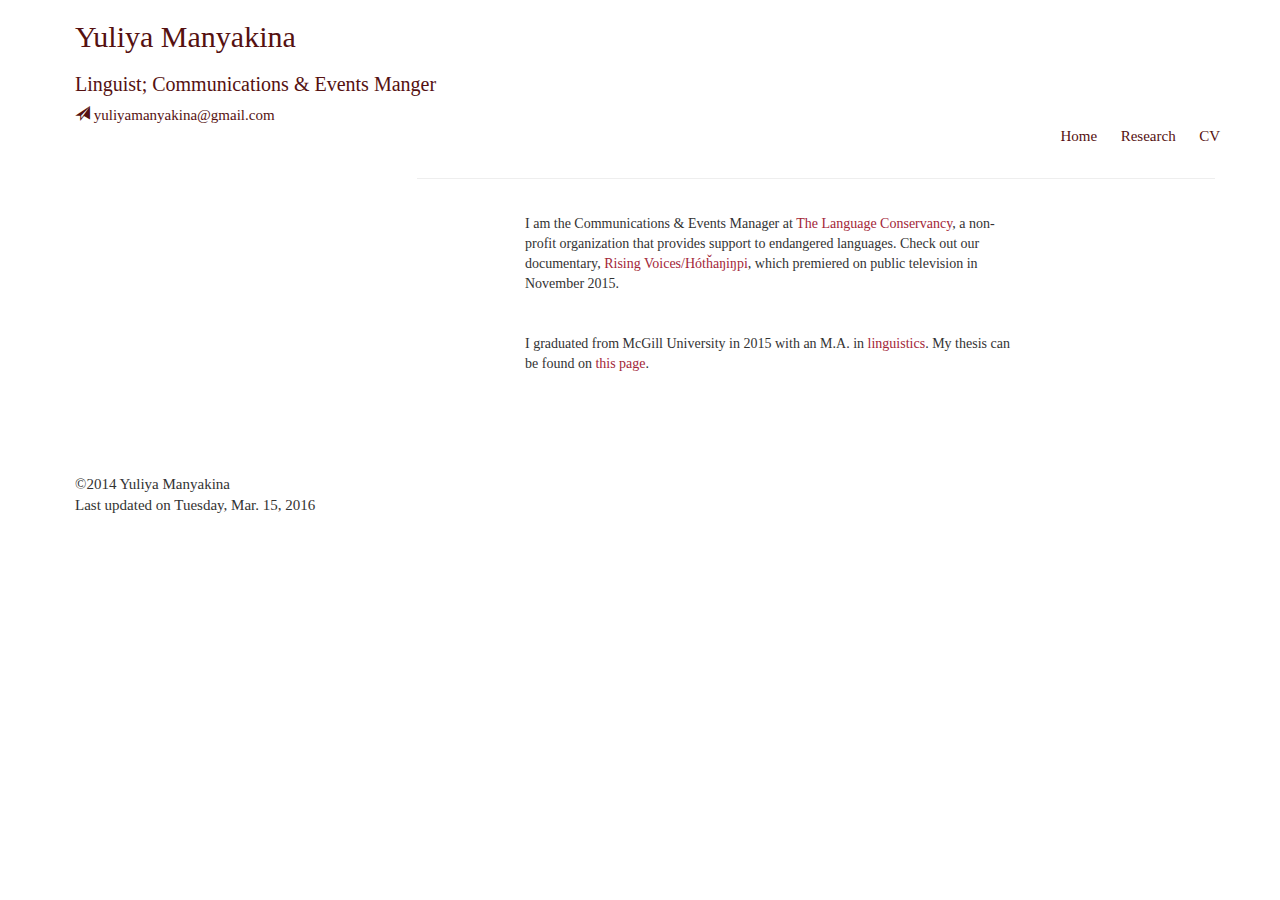
==== index.html @ f23283de "updating header" ====
<!DOCTYPE html>
<html>
  <head>
  	<link href="font.css" rel="stylesheet">
  	<link href="bootstrap/css/bootstrap.css" rel="stylesheet">
    <link href="main.css" rel="stylesheet">
    <meta name="viewport" content="width=device-width, initial-scale=1">
    
<script>
  (function(i,s,o,g,r,a,m){i['GoogleAnalyticsObject']=r;i[r]=i[r]||function(){
  (i[r].q=i[r].q||[]).push(arguments)},i[r].l=1*new Date();a=s.createElement(o),
  m=s.getElementsByTagName(o)[0];a.async=1;a.src=g;m.parentNode.insertBefore(a,m)
  })(window,document,'script','//www.google-analytics.com/analytics.js','ga');

  ga('create', 'UA-52968437-1', 'auto');
  ga('send', 'pageview');


</script>

 <script>!function(d,s,id){var js,fjs=d.getElementsByTagName(s)[0],p=/^http:/.test(d.location)?'http':'https';if(!d.getElementById(id)){js=d.createElement(s);js.id=id;js.src=p+"://platform.twitter.com/widgets.js";fjs.parentNode.insertBefore(js,fjs);}}(document,"script","twitter-wjs");</script>

  </head>

  <body>

    <div id="wrap">

      <header>
     

        <div class="title">
          <div class="container">
            <a href="index.html"><h1>Yuliya Manyakina</h1></a>
            <h2>Linguist; Communications & Events Manger </h2>
            <a href="mailto:yuliyamanyakina@gmail.com" target="_blank">
              <span class="glyphicon glyphicon-send"></span> yuliyamanyakina@gmail.com
            </a>
      


            <div class="nav">
              <div class="container">
                <ul class="pull-right">
                  <li><a href="index.html">Home</a></li>
                  <li><a href="research.html">Research</a></li>
                  <li><a href="cv.html">CV</a></li>
                  <!-- <li><a href="contact.html">Contact</a><li> -->
                </ul>
              </div>
            </div>

                     <hr style="float: right; width: 70%"/>


           </div>


         </div>


      
      </header>



  
  

      <div id="main">

    

   <div class="description">

         
        <!-- <img src="YM.jpg" alt="My photo" class="img-circle" align="left"> -->

        <div class="container-fluid">

        <p class="text-left">I am the Communications & Events Manager at <a href="http://www.languageconservancy.org/">The Language Conservancy</a>, a non-profit organization that provides support to endangered languages. 

        Check out our documentary, <a href="http://risingvoicesfilm.com/">Rising Voices/H&oacute;t&#543;a&#331;i&#331;pi</a>, which premiered on public television in November 2015.  

        <br></br><br>I graduated from McGill University in 2015 with an M.A. in <a href="http://www.mcgill.ca/linguistics/">linguistics</a>. My thesis can be found on <a href="cv.html">this page</a>.</br>


        </p>

        <!-- <div class="twitter-timeline"> -->
            <!-- <div class="container" align="right" position="fixed"> -->
          
                 <!-- <a class="twitter-timeline" href="https://twitter.com/YuliyaManyakina" data-widget-id="605186826022744065">Tweets by @YuliyaManyakina  -->
                         
                 <!-- </a> -->


            <!-- </div> -->
          <!-- </div>         -->
            
                  
          
        
        </div>
        

         
   </div>



</div>
</div>


    

    <div class="footer">
    	<div class="container">
    	  <footer id="site footer">&#169;2014 Yuliya Manyakina <br> Last updated on Tuesday, Mar. 15, 2016</footer>
    	</div>
    </div>



  </body>
</html>
---- main.css ----
html{
	 height: 100%;
}

body {
    height: 100%;
	font-family: "Lato Light", "Lato";
	padding-left: 10px;
}

iframe[id^='twitter-widget-']{ width:240px !important;}

.wrap {min-height: 100%;
}

.main {overflow: auto;
	padding-bottom: 10px;
	}  /* must be same height as the footer */

.footer {position: relative;
	margin-top: -10px; /* negative value of footer height */
	height: 10px;
	clear:both;
    font-size: 15px;
    padding-top: 100px;
} 


.nav a {
  color: #5a5a5a;
  font-size: 19px;
  padding-top: 14px;
  padding-bottom: 14px;
  padding-left: 10px;
  padding-right: 10px;
}

.nav li {
    display: inline;
}

/*.twitter-timeline {*/
	/*position: fixed;*/
	/*right: 100px;*/
	/*top: 240px;*/

}

.tab{
	text-indent: 100px;
}

.title{
	padding-bottom: 15px;
	color: #551111;
}


.title h1{
	font-size: 30px;
	font-weight: 100;


}

.title h2{
	font-size: 20px;
	font-weight: 100;
}

.title a{
	font-size: 15px;
	color: #551111;
	text-decoration: none;
}




.description p{
   padding-left: 500px;
   word-wrap: break-word;
   width: 1000px;
}


.description img{
	height: 300px;
	position: relative;
	left: 100px;
}

.description p a{
	color: #A32638;
}

.description container-fluid{
	height: 300px;
}

.research p{
   word-wrap: break-word;
   width: 700px;
}

.research img{
	height: 250px;
	position: relative;

}

.research a{
	color: #A32638;
}

.cv p a {
	color: #A32638;
}

.contact iframe{
        width: 100%;
        height: 500px;
        margin-top: 10px; 
        margin-bottom: 10px;
        float: right;
      }
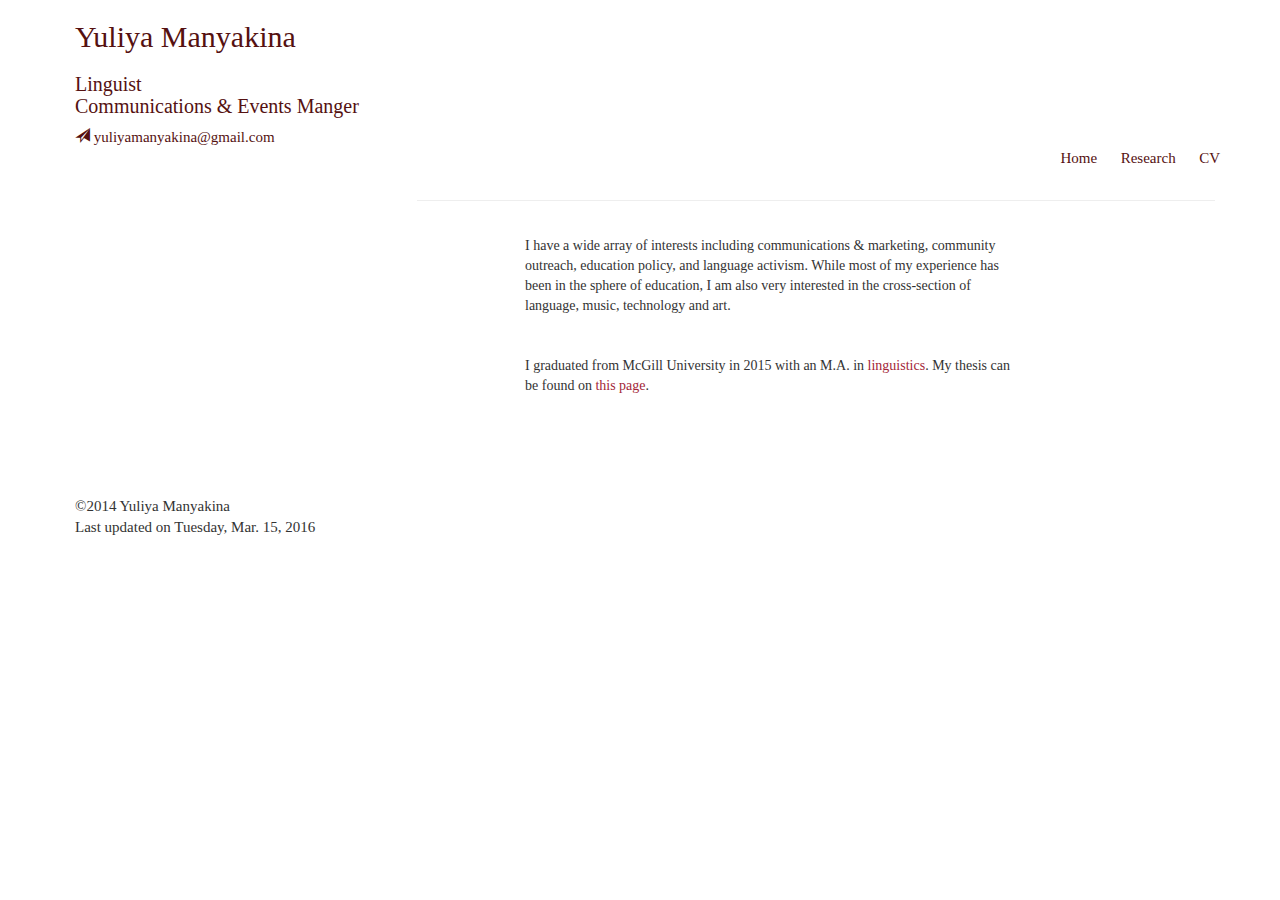
==== commit 54e9471f: "updating CV page" ====
--- a/index.html
+++ b/index.html
@@ -32,7 +32,7 @@
         <div class="title">
           <div class="container">
             <a href="index.html"><h1>Yuliya Manyakina</h1></a>
-            <h2>Linguist; Communications & Events Manger </h2>
+            <h2>Linguist <br> Communications & Events Manger </h2>
             <a href="mailto:yuliyamanyakina@gmail.com" target="_blank">
               <span class="glyphicon glyphicon-send"></span> yuliyamanyakina@gmail.com
             </a>
@@ -78,9 +78,7 @@
 
         <div class="container-fluid">
 
-        <p class="text-left">I am the Communications & Events Manager at <a href="http://www.languageconservancy.org/">The Language Conservancy</a>, a non-profit organization that provides support to endangered languages. 
-
-        Check out our documentary, <a href="http://risingvoicesfilm.com/">Rising Voices/H&oacute;t&#543;a&#331;i&#331;pi</a>, which premiered on public television in November 2015.  
+        <p class="text-left">I have a wide array of interests including communications & marketing, community outreach, education policy, and language activism. While most of my experience has been in the sphere of education, I am also very interested in the cross-section of language, music, technology and art. 
 
         <br></br><br>I graduated from McGill University in 2015 with an M.A. in <a href="http://www.mcgill.ca/linguistics/">linguistics</a>. My thesis can be found on <a href="cv.html">this page</a>.</br>
 
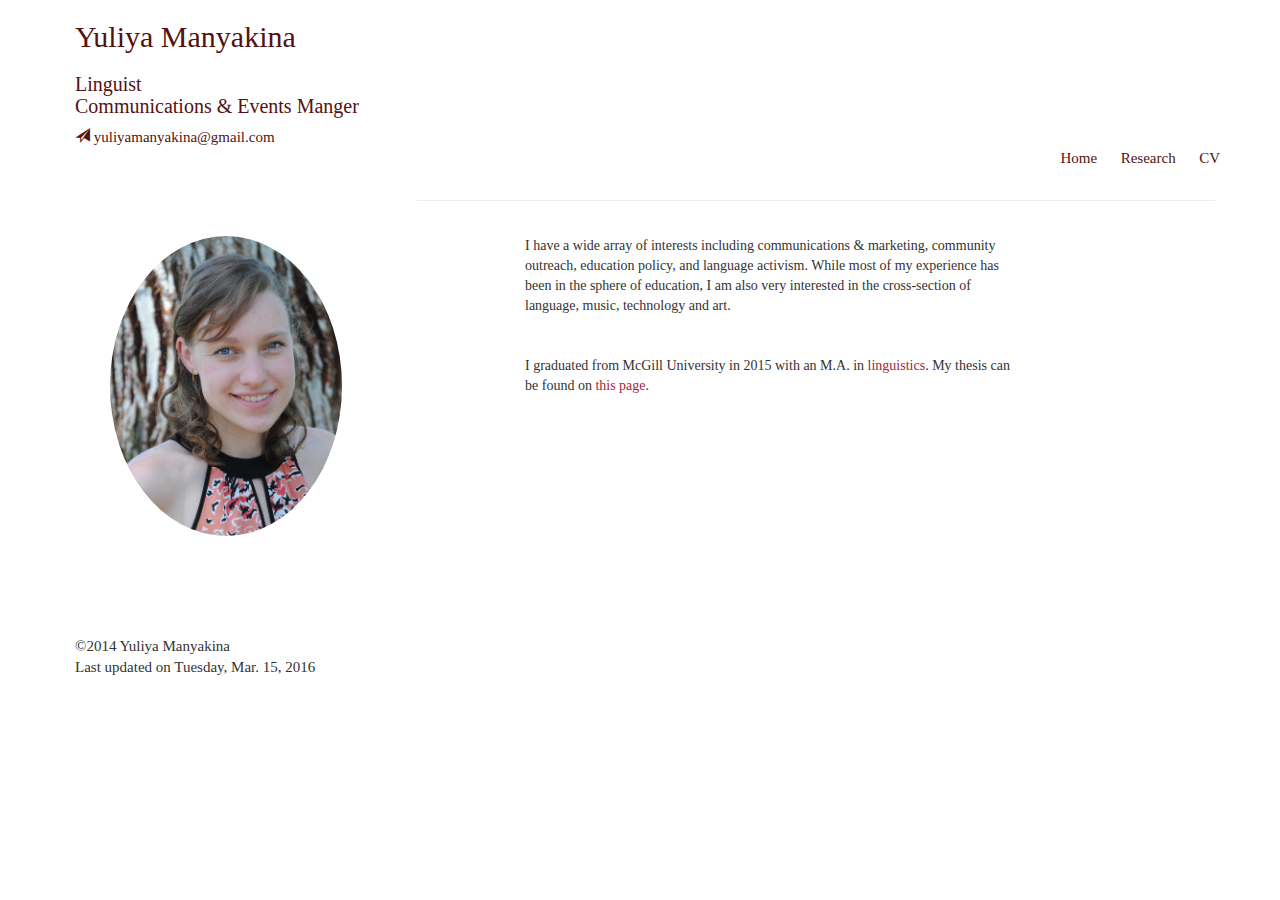
==== commit 11b2dc32: "changing CV page and adding back photo" ====
--- a/index.html
+++ b/index.html
@@ -74,7 +74,7 @@
    <div class="description">
 
          
-        <!-- <img src="YM.jpg" alt="My photo" class="img-circle" align="left"> -->
+        <img src="me.jpg" alt="My photo" class="img-circle" align="left">
 
         <div class="container-fluid">
 
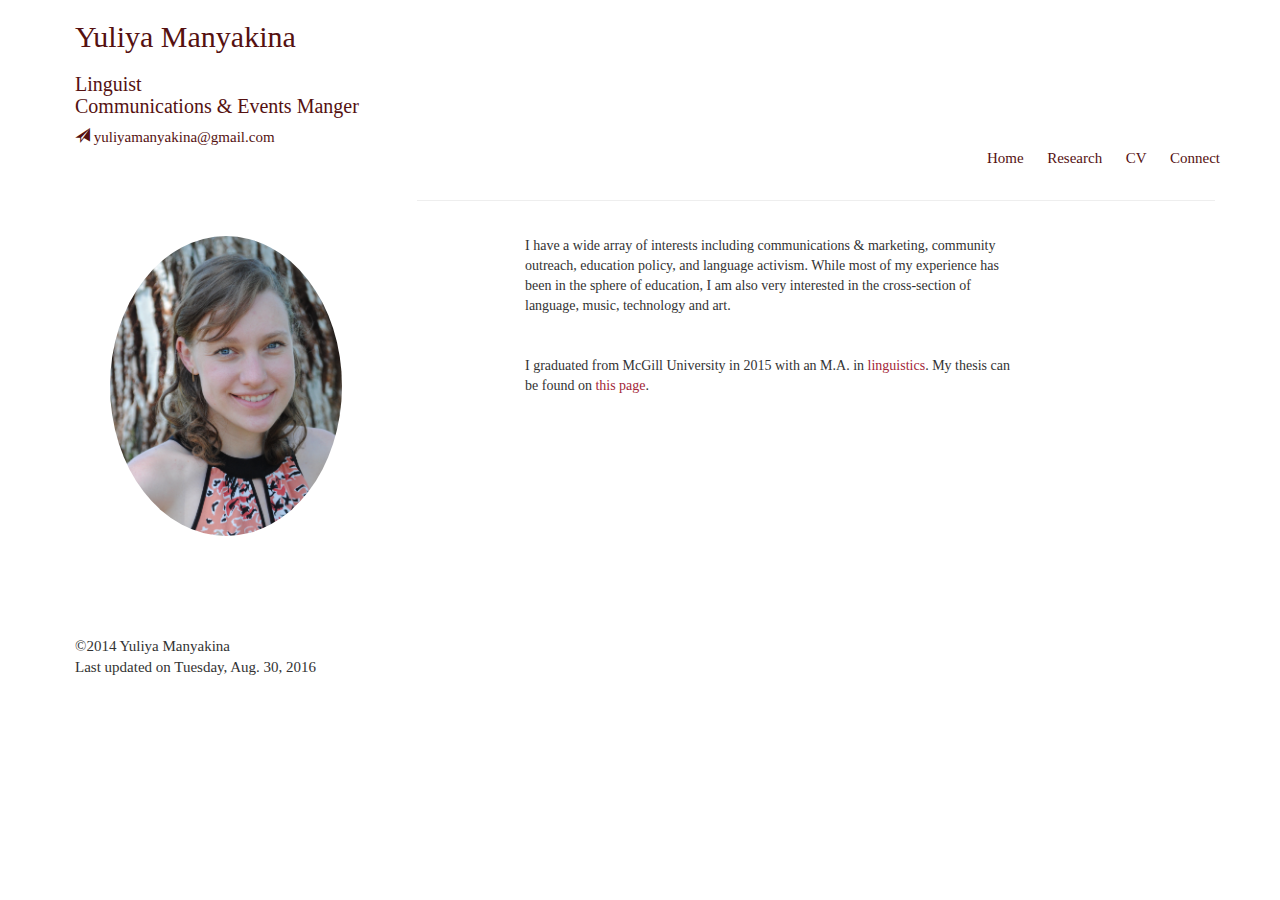
==== commit 35d59780: "editing contact page" ====
--- a/index.html
+++ b/index.html
@@ -45,7 +45,7 @@
                   <li><a href="index.html">Home</a></li>
                   <li><a href="research.html">Research</a></li>
                   <li><a href="cv.html">CV</a></li>
-                  <!-- <li><a href="contact.html">Contact</a><li> -->
+                  <li><a href="contact.html">Connect</a><li>
                 </ul>
               </div>
             </div>
@@ -115,7 +115,7 @@
 
     <div class="footer">
     	<div class="container">
-    	  <footer id="site footer">&#169;2014 Yuliya Manyakina <br> Last updated on Tuesday, Mar. 15, 2016</footer>
+    	  <footer id="site footer">&#169;2014 Yuliya Manyakina <br> Last updated on Tuesday, Aug. 30, 2016</footer>
     	</div>
     </div>
 
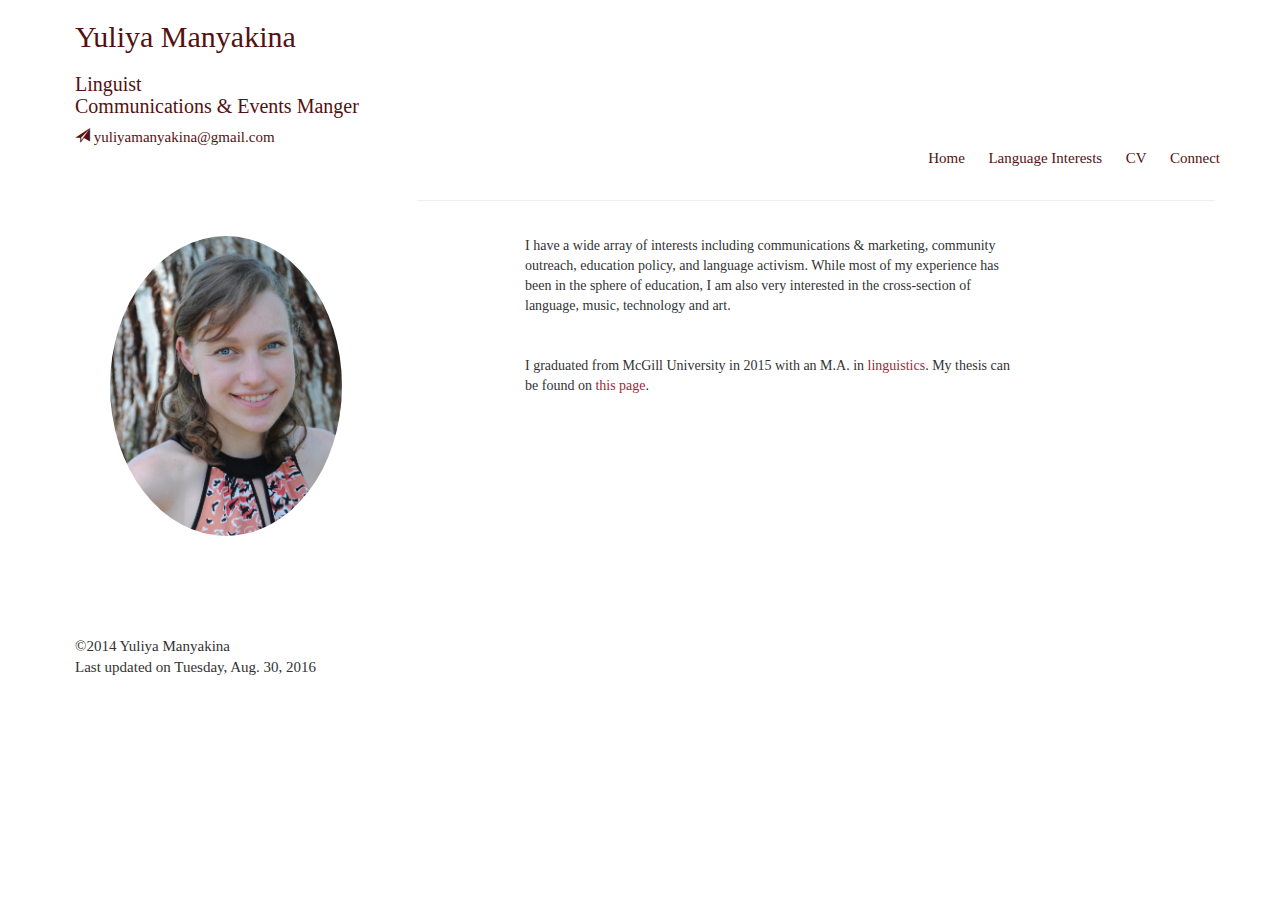
==== commit 90de81dc: "changing title of research page" ====
--- a/index.html
+++ b/index.html
@@ -43,7 +43,7 @@
               <div class="container">
                 <ul class="pull-right">
                   <li><a href="index.html">Home</a></li>
-                  <li><a href="research.html">Research</a></li>
+                  <li><a href="research.html">Language Interests</a></li>
                   <li><a href="cv.html">CV</a></li>
                   <li><a href="contact.html">Connect</a><li>
                 </ul>
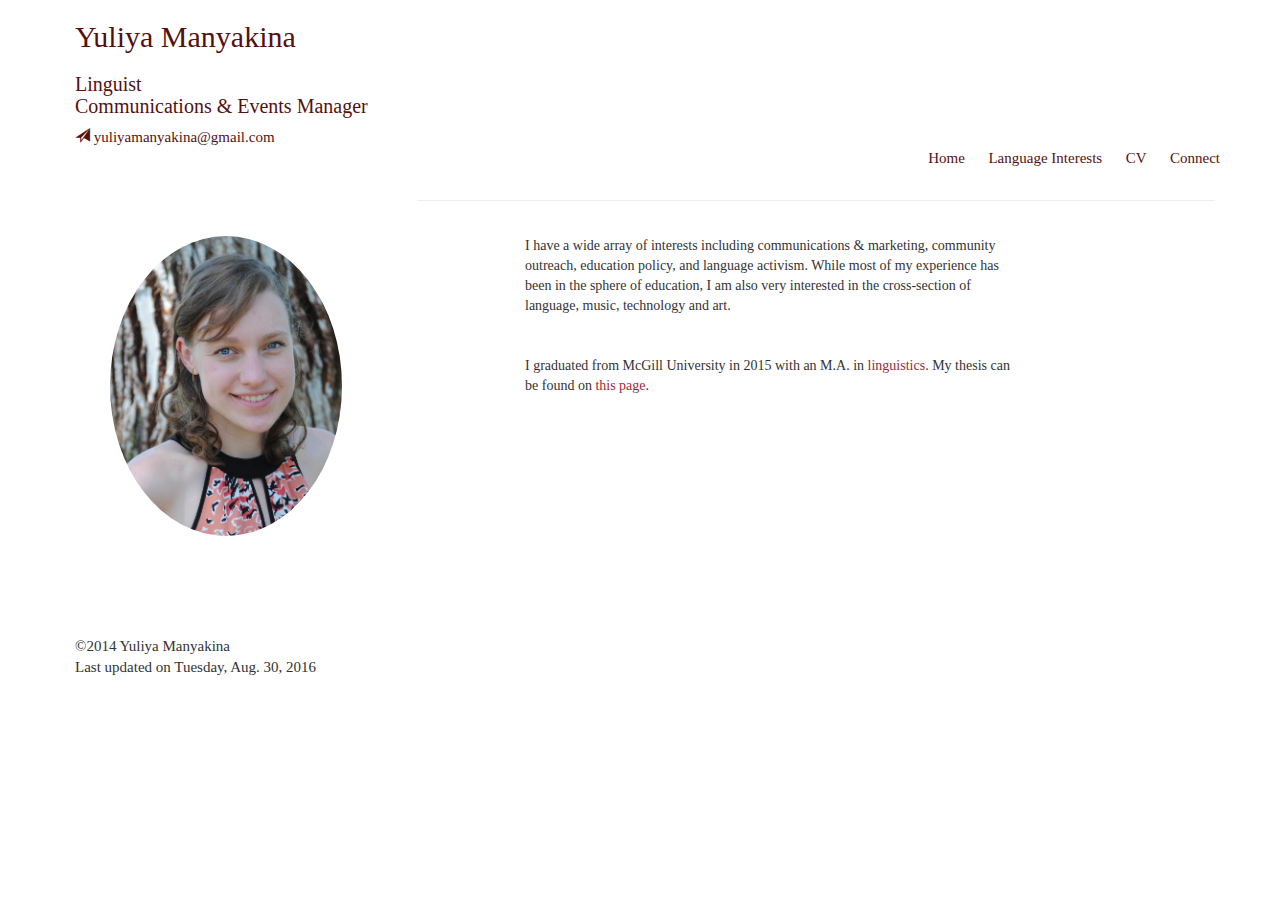
==== commit 13b987c4: "fixed spelling mistake" ====
--- a/index.html
+++ b/index.html
@@ -32,7 +32,7 @@
         <div class="title">
           <div class="container">
             <a href="index.html"><h1>Yuliya Manyakina</h1></a>
-            <h2>Linguist <br> Communications & Events Manger </h2>
+            <h2>Linguist <br> Communications & Events Manager </h2>
             <a href="mailto:yuliyamanyakina@gmail.com" target="_blank">
               <span class="glyphicon glyphicon-send"></span> yuliyamanyakina@gmail.com
             </a>
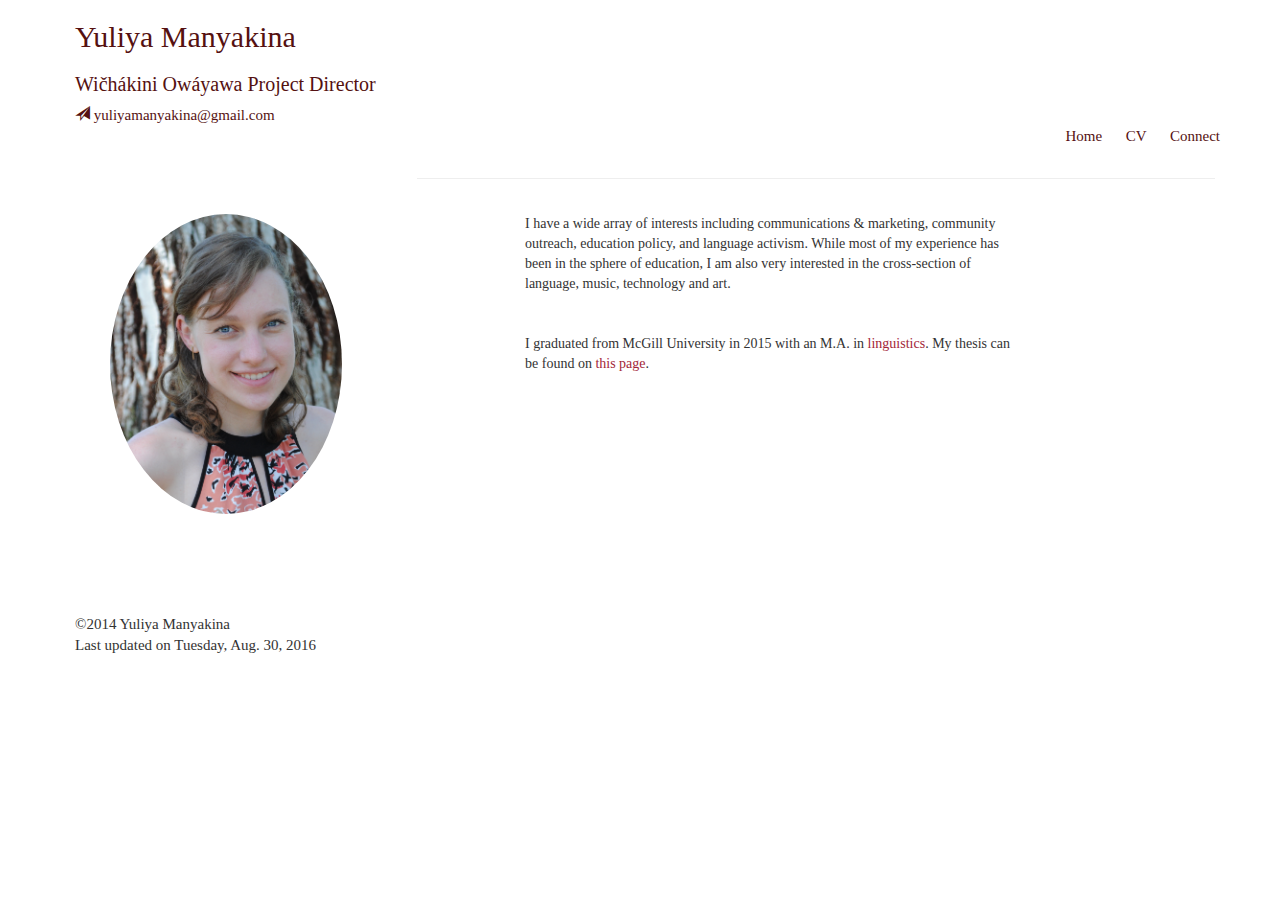
==== commit ee3c98f9: "updates" ====
--- a/index.html
+++ b/index.html
@@ -32,7 +32,7 @@
         <div class="title">
           <div class="container">
             <a href="index.html"><h1>Yuliya Manyakina</h1></a>
-            <h2>Linguist <br> Communications & Events Manager </h2>
+            <h2>Wičhákini Owáyawa Project Director </h2>
             <a href="mailto:yuliyamanyakina@gmail.com" target="_blank">
               <span class="glyphicon glyphicon-send"></span> yuliyamanyakina@gmail.com
             </a>
@@ -43,7 +43,7 @@
               <div class="container">
                 <ul class="pull-right">
                   <li><a href="index.html">Home</a></li>
-                  <li><a href="research.html">Language Interests</a></li>
+                  <!-- <li><a href="research.html">Language Interests</a></li> -->
                   <li><a href="cv.html">CV</a></li>
                   <li><a href="contact.html">Connect</a><li>
                 </ul>
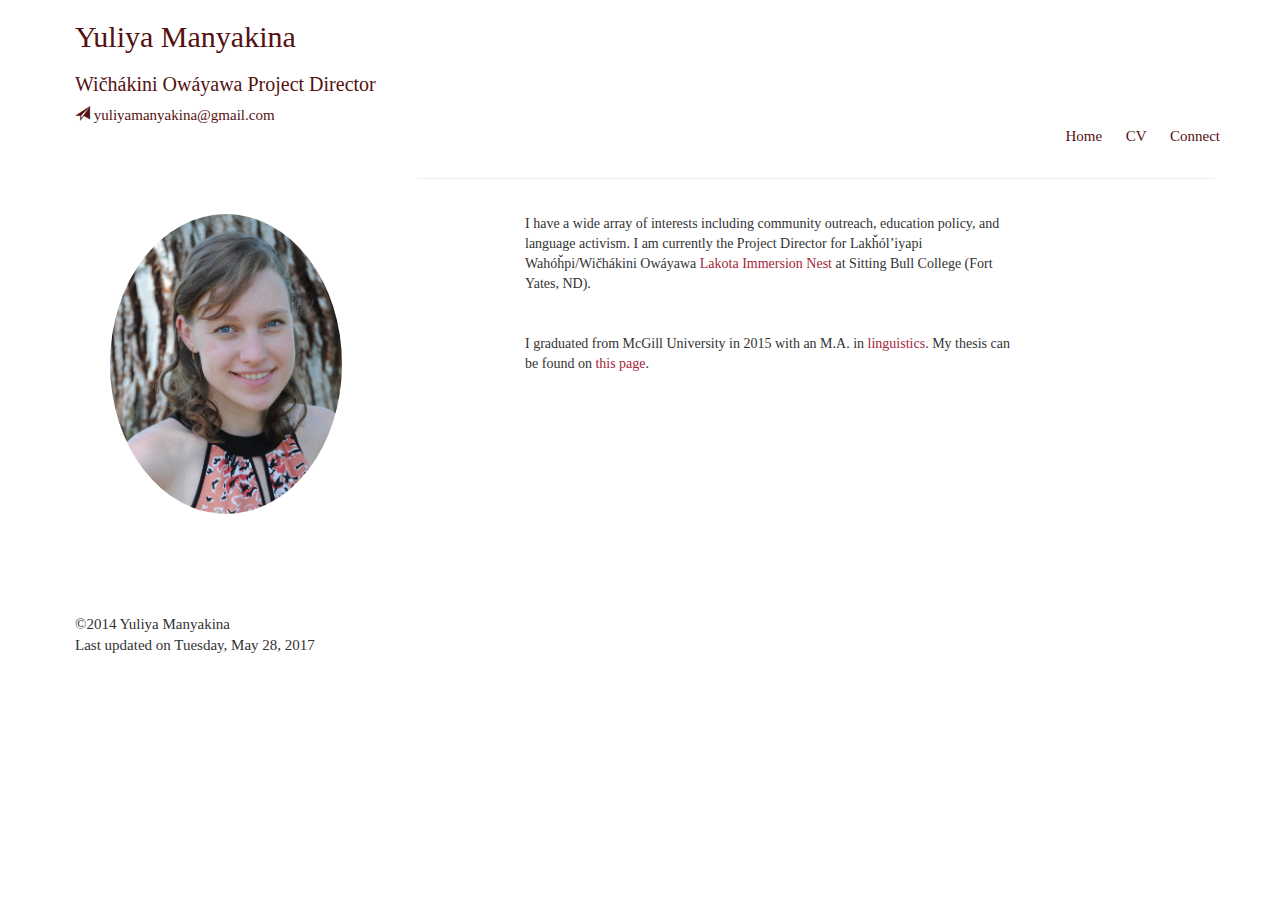
==== commit e7aaa67a: "updating role" ====
--- a/index.html
+++ b/index.html
@@ -78,7 +78,7 @@
 
         <div class="container-fluid">
 
-        <p class="text-left">I have a wide array of interests including communications & marketing, community outreach, education policy, and language activism. While most of my experience has been in the sphere of education, I am also very interested in the cross-section of language, music, technology and art. 
+        <p class="text-left">I have a wide array of interests including community outreach, education policy, and language activism. I am currently the Project Director for Lakȟól’iyapi Wahóȟpi/Wičhákini Owáyawa <a href="http://www.wotakuye.weebly.com">Lakota Immersion Nest</a> at Sitting Bull College (Fort Yates, ND). 
 
         <br></br><br>I graduated from McGill University in 2015 with an M.A. in <a href="http://www.mcgill.ca/linguistics/">linguistics</a>. My thesis can be found on <a href="cv.html">this page</a>.</br>
 
@@ -115,7 +115,7 @@
 
     <div class="footer">
     	<div class="container">
-    	  <footer id="site footer">&#169;2014 Yuliya Manyakina <br> Last updated on Tuesday, Aug. 30, 2016</footer>
+    	  <footer id="site footer">&#169;2014 Yuliya Manyakina <br> Last updated on Tuesday, May 28, 2017</footer>
     	</div>
     </div>
 
